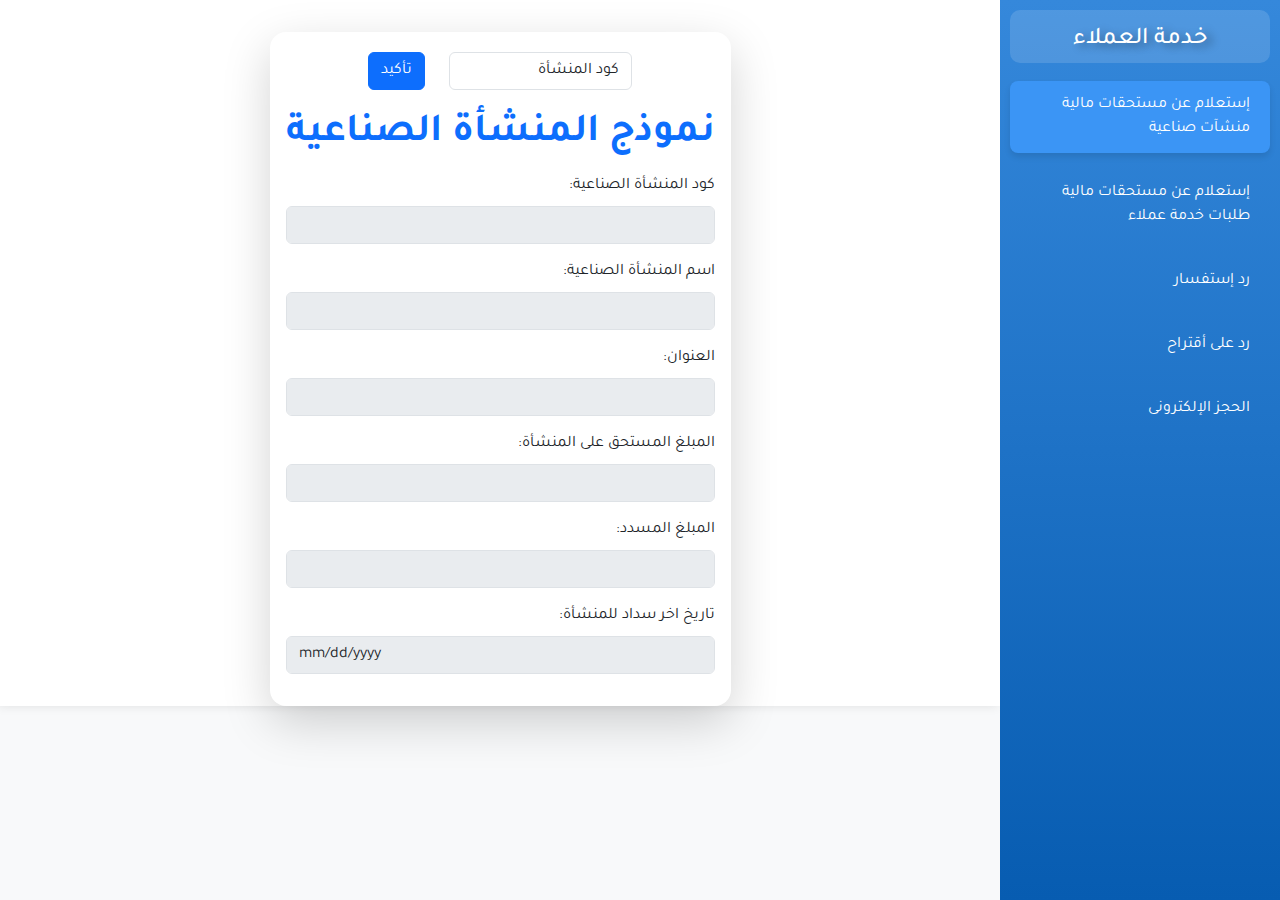
==== index.html @ dbb388a9 "last" ====
<!DOCTYPE html>
<html lang="ar" dir="rtl">
  <head>
    <meta charset="UTF-8" />
    <meta name="viewport" content="width=device-width, initial-scale=1.0" />
    <title>شريط جانبي مخصص</title>
    <!-- Bootstrap CSS -->
    <link
      href="https://cdn.jsdelivr.net/npm/bootstrap@5.3.0-alpha1/dist/css/bootstrap.min.css"
      rel="stylesheet"
    />
    <!-- Font Awesome for Icons -->
    <link
      rel="stylesheet"
      href="https://cdnjs.cloudflare.com/ajax/libs/font-awesome/6.0.0-beta3/css/all.min.css"
    />
    <link rel="stylesheet" href="./css/style.css" />
  </head>
  <body>
    <!-- Sidebar -->
    <div class="sidebar">
      <!-- Sidebar Content -->
      <div class="sidebar-content d-none d-md-block">
        <div
          class="logo d-flex flex-column justify-content-between align-items-center"
        >
          <h5 class="mt-3 fs-4">خدمة العملاء</h5>
          <img class="d-lg-block d-sm-none" src="./images/Logo Company.png" alt="" />
        </div>
        <nav class="nav flex-column">
          <a class="nav-link active" href="#">
            إستعلام عن مستحقات مالية منشآت صناعية
          </a>
          <a class="nav-link" href="#">
            إستعلام عن مستحقات مالية طلبات خدمة عملاء
          </a>
          <a class="nav-link" href="#"> رد إستفسار </a>
          <a class="nav-link" href="#"> رد على أقتراح </a>
          <a class="nav-link" href="#"> الحجز الإلكترونى </a>
        </nav>
      </div>
      <button
        class="toggle-btn d-lg-none w-100 text-end"
        onclick="toggleSidebar()"
      >
        <i class="fas fa-bars"></i>
      </button>
    </div>

    <!-- Main Content -->
    <div class="content position-relative">
      <div
        class="container d-flex justify-content-center align-items-center flex-column pt-2"
      >
        <div class="w-auto mt-md-4">
          <div class="container">
            <div class="form-container p-3 rounded-4 shadow-lg">
              <form
                class="row d-flex flex-column flex-md-row justify-content-center align-items-center"
              >
                <div class="col-auto">
                  <label for="buildingCode" class="visually-hidden"
                    >كود المنشأة</label
                  >
                  <input
                    type="text"
                    class="form-control"
                    id="buildingCode"
                    value="كود المنشأة"
                  />
                </div>
                <div class="col-auto my-1">
                  <button type="submit" class="btn btn-primary w-100">
                    تأكيد
                  </button>
                </div>
              </form>
              <h1 class="my-3 text-primary fw-bold fs-1">
                نموذج المنشأة الصناعية
              </h1>
              <form id="industrialForm" class="my-3">
                <div class="mb-3">
                  <label for="establishmentCode" class="form-label"
                    >كود المنشأة الصناعية:</label
                  >
                  <input
                    type="text"
                    class="form-control"
                    id="establishmentCode"
                    name="establishmentCode"
                    disabled
                  />
                </div>
                <div class="mb-3">
                  <label for="establishmentName" class="form-label"
                    >اسم المنشأة الصناعية:</label
                  >
                  <input
                    type="text"
                    class="form-control"
                    id="establishmentName"
                    name="establishmentName"
                    disabled
                  />
                </div>
                <div class="mb-3">
                  <label for="address" class="form-label">العنوان:</label>
                  <input
                    type="text"
                    class="form-control"
                    id="address"
                    name="address"
                    disabled
                  />
                </div>
                <div class="mb-3">
                  <label for="amountDue" class="form-label"
                    >المبلغ المستحق على المنشأة:</label
                  >
                  <input
                    type="number"
                    class="form-control"
                    id="amountDue"
                    name="amountDue"
                    disabled
                  />
                </div>
                <div class="mb-3">
                  <label for="amountPaid" class="form-label"
                    >المبلغ المسدد:</label
                  >
                  <input
                    type="number"
                    class="form-control"
                    id="amountPaid"
                    name="amountPaid"
                    disabled
                  />
                </div>
                <div class="mb-3">
                  <label for="lastPaymentDate" class="form-label"
                    >تاريخ اخر سداد للمنشأة:</label
                  >
                  <input
                    type="date"
                    class="form-control"
                    id="lastPaymentDate"
                    name="lastPaymentDate"
                    disabled
                  />
                </div>
              </form>
            </div>
          </div>
        </div>
      </div>
      <footer class="position-absolute d-md-none my-3 w-100 footer">
        <div class="social-icons">
          <a href="https://facebook.com" target="_blank"
            ><i class="fab fa-facebook-f"></i
          ></a>
          <a href="https://twitter.com" target="_blank"
            ><i class="fab fa-twitter"></i
          ></a>
          <a href="https://instagram.com" target="_blank"
            ><i class="fab fa-instagram"></i
          ></a>
          <a href="https://linkedin.com" target="_blank"
            ><i class="fab fa-linkedin-in"></i
          ></a>
        </div>
        <div class="footer-text px-3">
          كل الحقوق محفوظة لشركة الصرف الصحي للقاهرة الكبرى &copy;
        </div> 
        <img class="d-md-none w-25 " src="./images/Logo Company.png" alt="" />

  
      </footer>
    </div>

    <script src="https://cdn.jsdelivr.net/npm/bootstrap@5.3.0-alpha1/dist/js/bootstrap.bundle.min.js"></script>
    <script src="./js/script.js"></script>
  </body>
</html>
---- css/style.css ----
@import url('https://fonts.googleapis.com/css2?family=Tajawal:wght@200;300;400;500;700;800;900&display=swap');
body {
  margin: 0;
  padding: 0;
  
  direction: rtl;
  background-color: #f8f9fa;  
 
  font-family: "Tajawal", sans-serif;
  font-weight: 400;
  }

/* Sidebar Styles */
.sidebar {
  height: 100vh;
  width: 280px;
  position: fixed; 
  z-index: 10000;
  top: 0;
  right: 0;
  background: linear-gradient(180deg, #3588db, #075cb1);
  transition: width 0.3s ease; 
}

.sidebar.collapsed {
  width: 60px;
}

.sidebar .sidebar-content {
  transition: opacity 0.3s ease, visibility 0.3s ease;
}

.sidebar-content {
  width: 100%;
  height: 100%;
  transition: transform 0.3s ease; /* Smooth slide-in/slide-out */
}

.sidebar .logo {
  color: #fff;
  text-align: center;
  margin-bottom: 30px;
  font-size: 26px;
  font-weight: bold;
  background: rgba(255, 255, 255, 0.137);
  border-radius: 10px;
  margin: 10px;
} 
.logo img{ 
  width: 70%;
}

.logo h5 {
  text-shadow: 6px 3px 9px rgba(0, 0, 0, 0.39);
  font-size: 16px;
  width: 100%;
}

.sidebar .nav-link {
  color: #fff;
  padding: 12px 20px;
  margin: 8px 10px;
  text-decoration: none;
  display: flex;
  align-items: center;
  transition: all 0.3s ease;
  border-radius: 8px;
}

.sidebar .nav-link:hover {
  background: rgba(255, 255, 255, 0.1);
 

  transform: translateX(-5px);
}

.sidebar .nav-link.active {
  background: #3b95f5;
  box-shadow: 0 4px 6px rgba(0, 0, 0, 0.1);
}

.sidebar .nav-link i {
  margin-left: 10px;
  font-size: 18px;
}

/* Content Styles */
.content {
  margin-right: 280px;

  background-color: #fff;

  box-shadow: -2px 0 10px rgba(0, 0, 0, 0.1);
  transition: margin-right 0.3s ease;
}

.content.collapsed {
  margin-right: 60px;
}

/* Toggle Button Styles */
.toggle-btn {
 width: 100%;
  background: #007bff;
  color: #fff;
  border: none;
  padding: 10px 15px;
  border-radius: 5px;
  cursor: pointer;
  z-index: 1000;
  transition: background 0.3s ease;
}

.toggle-btn:hover {
  background: #0056b3;
}

/* Responsive Styles */
@media (max-width: 991.98px) {
  .sidebar {
    width: 30%;
  }

 

  .content {
    margin-right: 250px;
  }

  .toggle-btn {
    display: block;
  }
}

@media (max-width: 767.98px) {
  .sidebar {
    width: 100%;
    height: auto;
    position: static;
    transform: translateX(0);
    box-shadow: none; 
    display: flex; 
    flex-direction: column; 
    justify-content: center; 
    align-items: center; 
    align-content: center; 
    padding: 0;
  } 
  .sidebar .logo img { 
    width: 40%;
  }

  .sidebar .sidebar-content {
    opacity: 1;
    visibility: visible;
  }

  .content {
    margin-right: 0;
    padding: 15px;
  }

  
}
@media (max-width: 767.98px) {
  #example thead {
    display: none;
  }

  #example tbody tr {
    display: block;
    margin-bottom: 1rem;
    border: 1px solid #dee2e6;
    border-radius: 0.25rem;
  }

  #example tbody td {
    display: block;
    text-align: right;
    padding: 0.5rem;
    border-bottom: 1px solid #dee2e6;
  }

  #example tbody td::before {
    content: attr(data-label);
    float: left;
    font-weight: bold;
    text-transform: uppercase;
  }

  #example tbody td:last-child {
    border-bottom: none;
  }
}

/* Style for the total inquiries section */
.total-inquiries {
  margin-top: 1rem;
  padding: 1rem;
  background-color: #f8f9fa;
  border-radius: 0.25rem;
  text-align: center;
  font-weight: bold;
}
footer { 
  bottom: -40%;
  background-color: #0C61B6;
  color: white;
  padding: 20px 0;
  text-align: center;
}

.social-icons a {
  color: white;
  margin: 0 10px;
  font-size: 24px;
  transition: color 0.3s ease; 
  text-shadow: 6px 3px 9px rgba(0, 0, 0, 0.39);

}

.social-icons a:hover {
  color: #55acee; /* Change color on hover */
}

.footer-text {
  margin-top: 10px;
  font-size: 14px;  
  font-weight: 600;  
  text-shadow: 6px 3px 9px rgba(0, 0, 0, 0.39);

}
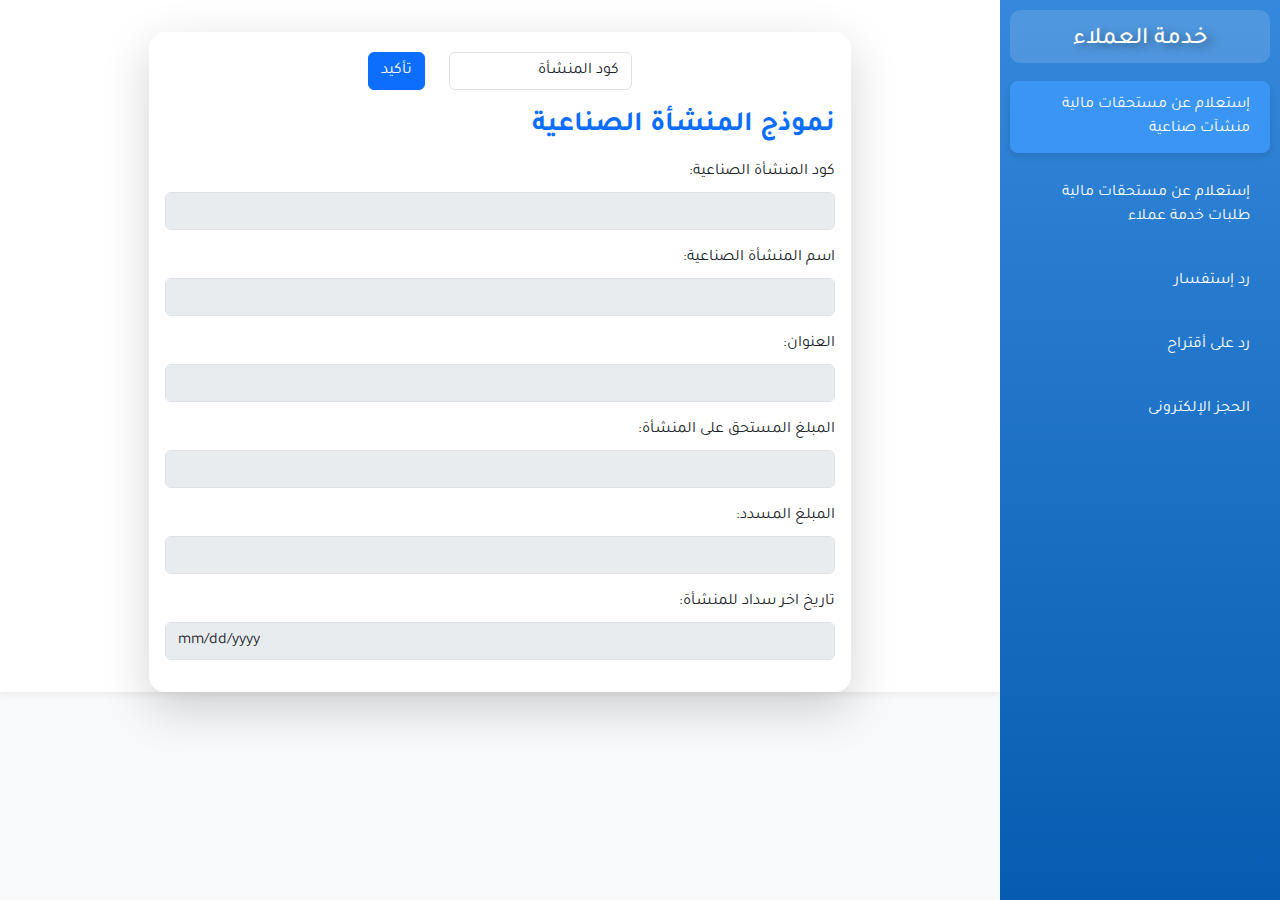
==== commit 208a05b9: "last" ====
--- a/index.html
+++ b/index.html
@@ -50,11 +50,11 @@
     <!-- Main Content -->
     <div class="content position-relative">
       <div
-        class="container d-flex justify-content-center align-items-center flex-column pt-2"
+        class="container w-75 d-flex justify-content-center align-items-center flex-column pt-2"
       >
-        <div class="w-auto mt-md-4">
-          <div class="container">
-            <div class="form-container p-3 rounded-4 shadow-lg">
+        <div class="w-100 mt-md-4">
+          <div class="container ">
+            <div class="form-container p-3 rounded-4 shadow-lg w-auto">
               <form
                 class="row d-flex flex-column flex-md-row justify-content-center align-items-center"
               >
@@ -75,7 +75,7 @@
                   </button>
                 </div>
               </form>
-              <h1 class="my-3 text-primary fw-bold fs-1">
+              <h1 class="my-3 text-primary fw-bold fs-3">
                 نموذج المنشأة الصناعية
               </h1>
               <form id="industrialForm" class="my-3">
@@ -154,29 +154,30 @@
           </div>
         </div>
       </div>
-      <footer class="position-absolute d-md-none my-3 w-100 footer">
-        <div class="social-icons">
-          <a href="https://facebook.com" target="_blank"
-            ><i class="fab fa-facebook-f"></i
-          ></a>
-          <a href="https://twitter.com" target="_blank"
-            ><i class="fab fa-twitter"></i
-          ></a>
-          <a href="https://instagram.com" target="_blank"
-            ><i class="fab fa-instagram"></i
-          ></a>
-          <a href="https://linkedin.com" target="_blank"
-            ><i class="fab fa-linkedin-in"></i
-          ></a>
-        </div>
-        <div class="footer-text px-3">
-          كل الحقوق محفوظة لشركة الصرف الصحي للقاهرة الكبرى &copy;
-        </div> 
-        <img class="d-md-none w-25 " src="./images/Logo Company.png" alt="" />
+  
+    </div> 
+    <footer class="position-absolute d-md-none   footer">
+      <div class="social-icons">
+        <a href="https://facebook.com" target="_blank"
+          ><i class="fab fa-facebook-f"></i
+        ></a>
+        <a href="https://twitter.com" target="_blank"
+          ><i class="fab fa-twitter"></i
+        ></a>
+        <a href="https://instagram.com" target="_blank"
+          ><i class="fab fa-instagram"></i
+        ></a>
+        <a href="https://linkedin.com" target="_blank"
+          ><i class="fab fa-linkedin-in"></i
+        ></a>
+      </div>
+      <div class="footer-text px-3">
+        كل الحقوق محفوظة لشركة الصرف الصحي للقاهرة الكبرى &copy;
+      </div> 
+      <img class="d-md-none w-25 " src="./images/Logo Company.png" alt="" />
 
-  
-      </footer>
-    </div>
+
+    </footer>
 
     <script src="https://cdn.jsdelivr.net/npm/bootstrap@5.3.0-alpha1/dist/js/bootstrap.bundle.min.js"></script>
     <script src="./js/script.js"></script>
--- a/css/style.css
+++ b/css/style.css
@@ -27,7 +27,7 @@
 }
 
 .sidebar .sidebar-content {
-  transition: opacity 0.3s ease, visibility 0.3s ease;
+  transition: opacity 0.3s ease-in-out, visibility 0.3s ease-in-out;
 }
 
 .sidebar-content {
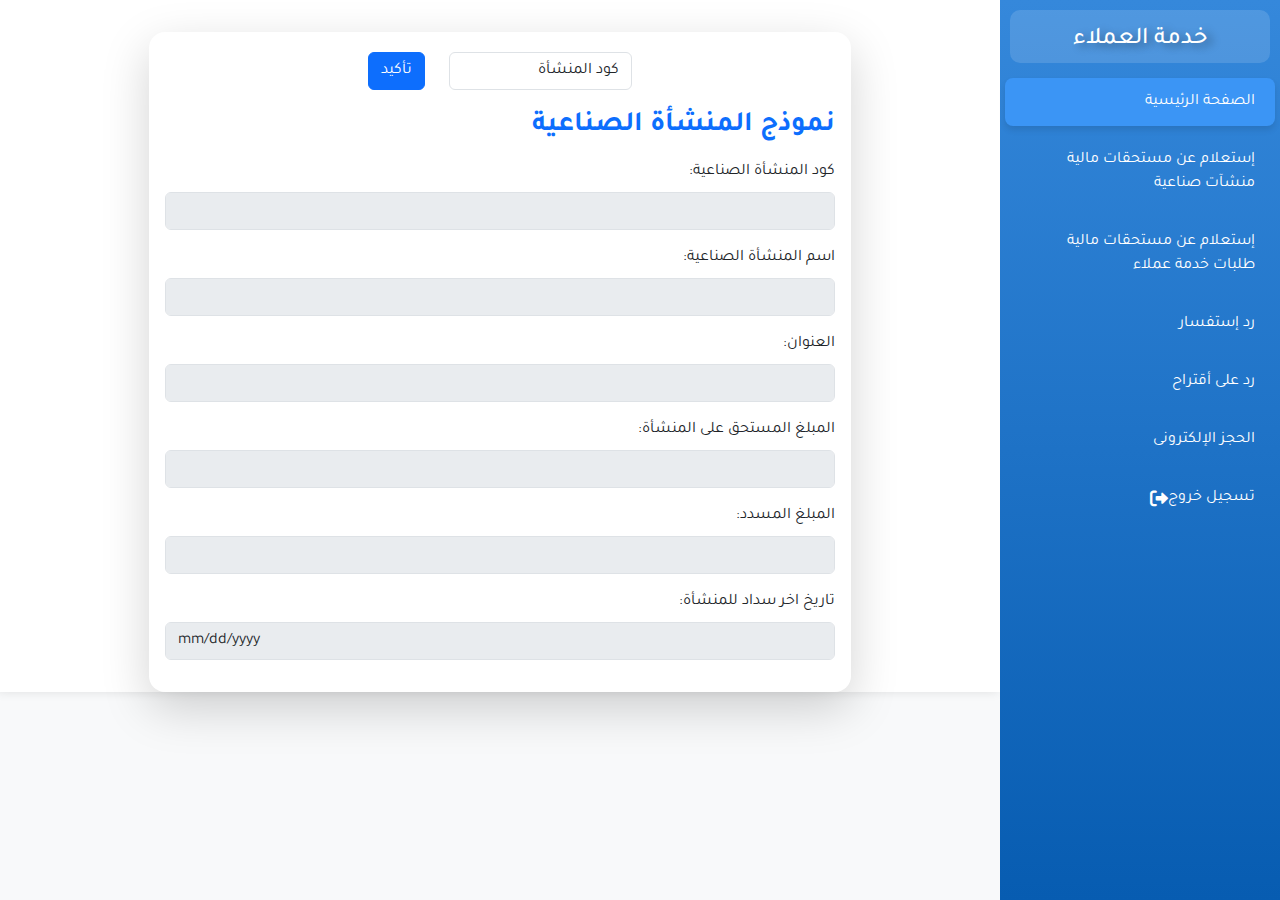
==== commit bb029035: "last" ====
--- a/index.html
+++ b/index.html
@@ -25,10 +25,15 @@
           class="logo d-flex flex-column justify-content-between align-items-center"
         >
           <h5 class="mt-3 fs-4">خدمة العملاء</h5>
-          <img class="d-lg-block d-sm-none" src="./images/Logo Company.png" alt="" />
+          <img
+            class="d-lg-block d-sm-none"
+            src="./images/Logo Company.png"
+            alt=""
+          />
         </div>
         <nav class="nav flex-column">
-          <a class="nav-link active" href="#">
+          <a class="nav-link active" href="#"> الصفحة الرئيسية </a>
+          <a class="nav-link" href="#">
             إستعلام عن مستحقات مالية منشآت صناعية
           </a>
           <a class="nav-link" href="#">
@@ -36,15 +41,21 @@
           </a>
           <a class="nav-link" href="#"> رد إستفسار </a>
           <a class="nav-link" href="#"> رد على أقتراح </a>
-          <a class="nav-link" href="#"> الحجز الإلكترونى </a>
-        </nav>
-      </div>
+          <a class="nav-link" href="#"> الحجز الإلكترونى </a> 
+          <a class="nav-link text-decoration-none text-white fs-6 " href=""
+        >تسجيل خروج <i class="fa-solid fa-right-from-bracket"></i
+      ></a>
+        </nav> 
+        
+      </div> 
+      
       <button
         class="toggle-btn d-lg-none w-100 text-end"
         onclick="toggleSidebar()"
       >
         <i class="fas fa-bars"></i>
       </button>
+     
     </div>
 
     <!-- Main Content -->
@@ -53,7 +64,7 @@
         class="container w-75 d-flex justify-content-center align-items-center flex-column pt-2"
       >
         <div class="w-100 mt-md-4">
-          <div class="container ">
+          <div class="container">
             <div class="form-container p-3 rounded-4 shadow-lg w-auto">
               <form
                 class="row d-flex flex-column flex-md-row justify-content-center align-items-center"
@@ -154,9 +165,8 @@
           </div>
         </div>
       </div>
-  
-    </div> 
-    <footer class="position-absolute d-md-none   footer">
+    </div>
+    <footer class="d-md-none footer">
       <div class="social-icons">
         <a href="https://facebook.com" target="_blank"
           ><i class="fab fa-facebook-f"></i
@@ -173,10 +183,8 @@
       </div>
       <div class="footer-text px-3">
         كل الحقوق محفوظة لشركة الصرف الصحي للقاهرة الكبرى &copy;
-      </div> 
-      <img class="d-md-none w-25 " src="./images/Logo Company.png" alt="" />
-
-
+      </div>
+      <!-- <img class="d-md-none w-25 " src="./images/Logo Company.png" alt="" /> -->
     </footer>
 
     <script src="https://cdn.jsdelivr.net/npm/bootstrap@5.3.0-alpha1/dist/js/bootstrap.bundle.min.js"></script>
--- a/css/style.css
+++ b/css/style.css
@@ -59,7 +59,7 @@
 .sidebar .nav-link {
   color: #fff;
   padding: 12px 20px;
-  margin: 8px 10px;
+  margin: 5px;
   text-decoration: none;
   display: flex;
   align-items: center;
@@ -203,7 +203,6 @@
   font-weight: bold;
 }
 footer { 
-  bottom: -40%;
   background-color: #0C61B6;
   color: white;
   padding: 20px 0;
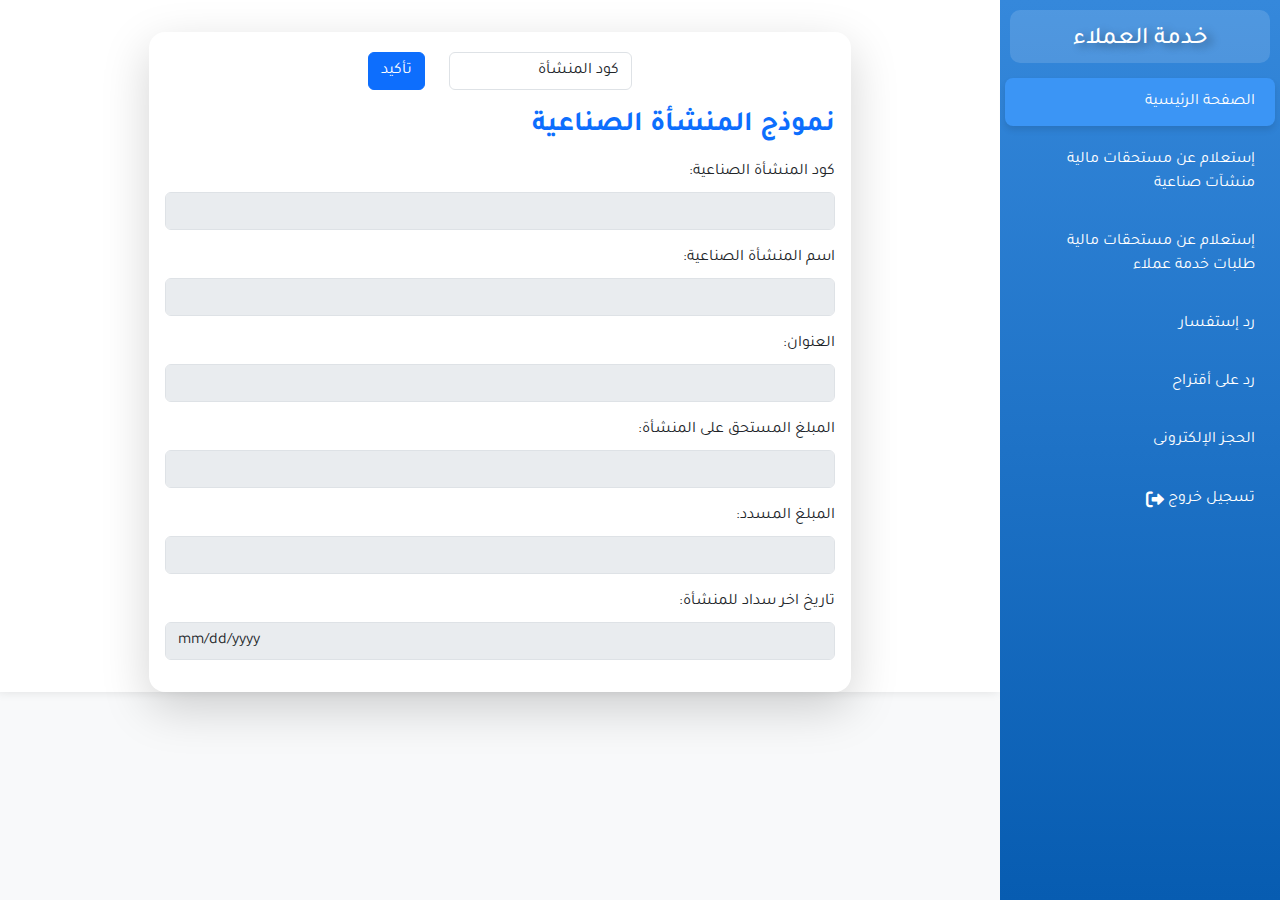
==== commit 0bfa2689: "last" ====
--- a/index.html
+++ b/index.html
@@ -41,21 +41,19 @@
           </a>
           <a class="nav-link" href="#"> رد إستفسار </a>
           <a class="nav-link" href="#"> رد على أقتراح </a>
-          <a class="nav-link" href="#"> الحجز الإلكترونى </a> 
-          <a class="nav-link text-decoration-none text-white fs-6 " href=""
-        >تسجيل خروج <i class="fa-solid fa-right-from-bracket"></i
-      ></a>
-        </nav> 
-        
-      </div> 
-      
+          <a class="nav-link" href="#"> الحجز الإلكترونى </a>
+          <a class="nav-link text-decoration-none text-white fs-6" href=""
+            >تسجيل خروج <i class="fa-solid m-1 fa-right-from-bracket"></i
+          ></a>
+        </nav>
+      </div>
+
       <button
         class="toggle-btn d-lg-none w-100 text-end"
         onclick="toggleSidebar()"
       >
         <i class="fas fa-bars"></i>
       </button>
-     
     </div>
 
     <!-- Main Content -->
